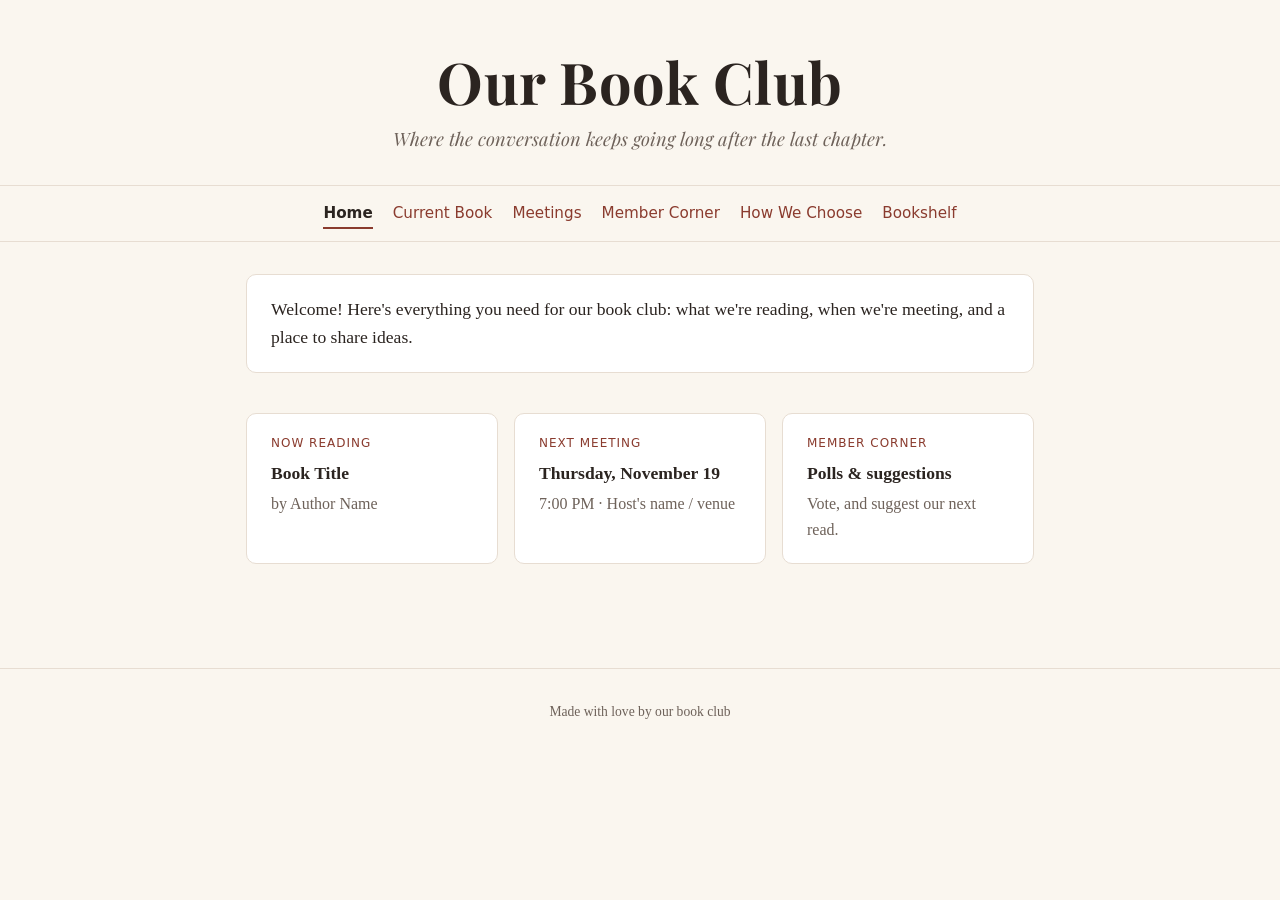
==== public/index.html @ 82c368a5 "Rename Past Books page to Bookshelf Co-Authored-By: Claude Opus 5.5 <noreply@anthropic.com> Claude-S" ====
<!doctype html>
<html lang="en">
<head>
  <meta charset="utf-8">
  <meta name="viewport" content="width=device-width, initial-scale=1">
  <title>Our Book Club</title>
  <link rel="preconnect" href="https://fonts.googleapis.com">
  <link rel="preconnect" href="https://fonts.gstatic.com" crossorigin>
  <link href="https://fonts.googleapis.com/css2?family=Playfair+Display:ital,wght@0,700;1,400&display=swap" rel="stylesheet">
  <link rel="stylesheet" href="style.css">
</head>
<body>
  <header>
    <h1><a href="index.html">Our Book Club</a></h1>
    <p>Where the conversation keeps going long after the last chapter.</p>
  </header>

  <!-- Menu: if you add a page, add a link here on EVERY page -->
  <nav>
    <a href="index.html" class="active" aria-current="page">Home</a>
    <a href="current-book.html">Current Book</a>
    <a href="meetings.html">Meetings</a>
    <a href="member-corner.html">Member Corner</a>
    <a href="how-we-choose.html">How We Choose</a>
    <a href="bookshelf.html">Bookshelf</a>
  </nav>

  <main>
    <section>
      <div class="card welcome">
        <p>Welcome! Here's everything you need for our book club: what we're reading, when we're meeting, and a place to share ideas.</p>
      </div>
    </section>

    <!-- ===== EDIT FOR EACH NEW BOOK / MEETING: quick summary ===== -->
    <section>
      <div class="grid">
        <a class="card link-card" href="current-book.html">
          <span class="label">Now reading</span>
          <h3>Book Title</h3>
          <p>by Author Name</p>
        </a>
        <a class="card link-card" href="meetings.html">
          <span class="label">Next meeting</span>
          <h3>Thursday, November 19</h3>
          <p>7:00 PM · Host's name / venue</p>
        </a>
        <a class="card link-card" href="member-corner.html">
          <span class="label">Member Corner</span>
          <h3>Polls &amp; suggestions</h3>
          <p>Vote, and suggest our next read.</p>
        </a>
      </div>
    </section>
  </main>

  <footer>Made with love by our book club</footer>
</body>
</html>
---- public/style.css ----
:root {
  --bg: #faf6ef;
  --card: #ffffff;
  --ink: #2b2420;
  --muted: #6e625a;
  --accent: #8a3b2e;
  --accent-soft: #f3e4dc;
  --line: #e7ddd2;
}
@media (prefers-color-scheme: dark) {
  :root {
    --bg: #1d1916;
    --card: #27211d;
    --ink: #f1e9e1;
    --muted: #b3a597;
    --accent: #e0907c;
    --accent-soft: #3a2a24;
    --line: #3b322c;
  }
}
* { box-sizing: border-box; }
body {
  margin: 0;
  background: var(--bg);
  color: var(--ink);
  font-family: Georgia, "Times New Roman", serif;
  line-height: 1.6;
}
header {
  text-align: center;
  padding: 3rem 1rem 2rem;
  border-bottom: 1px solid var(--line);
}
header h1 {
  margin: 0;
  font-family: "Playfair Display", Georgia, serif;
  font-weight: 700;
  font-size: clamp(2.4rem, 7vw, 3.6rem);
  letter-spacing: 0.5px;
  line-height: 1.15;
}
header p {
  margin: 0.6rem 0 0;
  font-family: "Playfair Display", Georgia, serif;
  font-style: italic;
  font-size: 1.15rem;
  color: var(--muted);
}
nav {
  display: flex; flex-wrap: wrap; justify-content: center; gap: 0.25rem 1.25rem;
  padding: 0.75rem 1rem; border-bottom: 1px solid var(--line);
  font-family: system-ui, sans-serif; font-size: 0.95rem;
}
nav a { color: var(--accent); text-decoration: none; }
nav a:hover { text-decoration: underline; }
main { max-width: 820px; margin: 0 auto; padding: 2rem 16px 4rem; }
section { margin-bottom: 2.5rem; }
h2 {
  font-size: 1.5rem; margin: 0 0 1rem;
  border-bottom: 2px solid var(--accent-soft); padding-bottom: 0.3rem;
}
.card {
  background: var(--card); border: 1px solid var(--line);
  border-radius: 10px; padding: 1.25rem 1.5rem;
}
.book { display: flex; gap: 1.5rem; align-items: flex-start; }
.cover {
  flex: 0 0 120px; height: 180px; border-radius: 6px;
  background: var(--accent-soft); display: flex; align-items: center;
  justify-content: center; color: var(--muted); font-size: 0.85rem; text-align: center;
}
.cover img { width: 100%; height: 100%; object-fit: cover; border-radius: 6px; }
.book h3 { margin: 0; font-size: 1.4rem; }
.book .author { color: var(--muted); margin: 0.2rem 0 0.8rem; }
.details { list-style: none; padding: 0; margin: 0; font-family: system-ui, sans-serif; font-size: 0.95rem; }
.details li { padding: 0.35rem 0; border-bottom: 1px dashed var(--line); }
.details li:last-child { border-bottom: none; }
.details strong { display: inline-block; min-width: 90px; color: var(--muted); font-weight: 600; }
.grid { display: grid; grid-template-columns: repeat(auto-fit, minmax(220px, 1fr)); gap: 1rem; }
.grid .card h3 { margin-top: 0; font-size: 1.1rem; }
table { width: 100%; border-collapse: collapse; font-family: system-ui, sans-serif; font-size: 0.95rem; }
th, td { text-align: left; padding: 0.5rem; border-bottom: 1px solid var(--line); }
th { color: var(--muted); font-weight: 600; }
footer { text-align: center; color: var(--muted); font-size: 0.85rem; padding: 2rem 1rem; border-top: 1px solid var(--line); }
@media (max-width: 560px) {
  .book { flex-direction: column; }
  .cover { width: 120px; }
}

/* ---- Multi-page additions ---- */
header h1 a { color: inherit; text-decoration: none; }
nav a { padding: 0.15rem 0; border-bottom: 2px solid transparent; }
nav a.active { color: var(--ink); font-weight: 600; border-bottom-color: var(--accent); }
nav a.active:hover { text-decoration: none; }
.welcome p { margin: 0; font-size: 1.1rem; }
a.link-card { display: block; color: inherit; text-decoration: none; transition: border-color 0.15s, transform 0.15s; }
a.link-card:hover { border-color: var(--accent); transform: translateY(-2px); }
.link-card .label {
  display: block; font-family: system-ui, sans-serif; font-size: 0.75rem;
  text-transform: uppercase; letter-spacing: 1px; color: var(--accent); margin-bottom: 0.4rem;
}
.link-card h3 { margin: 0 0 0.25rem; }
.link-card p { margin: 0; color: var(--muted); }
/* Google Forms embeds */
.card iframe { display: block; width: 100%; min-height: 500px; border: 0; }
.form-fallback { font-family: system-ui, sans-serif; font-size: 0.9rem; color: var(--muted); margin-bottom: 0; }
.form-fallback a { color: var(--accent); }
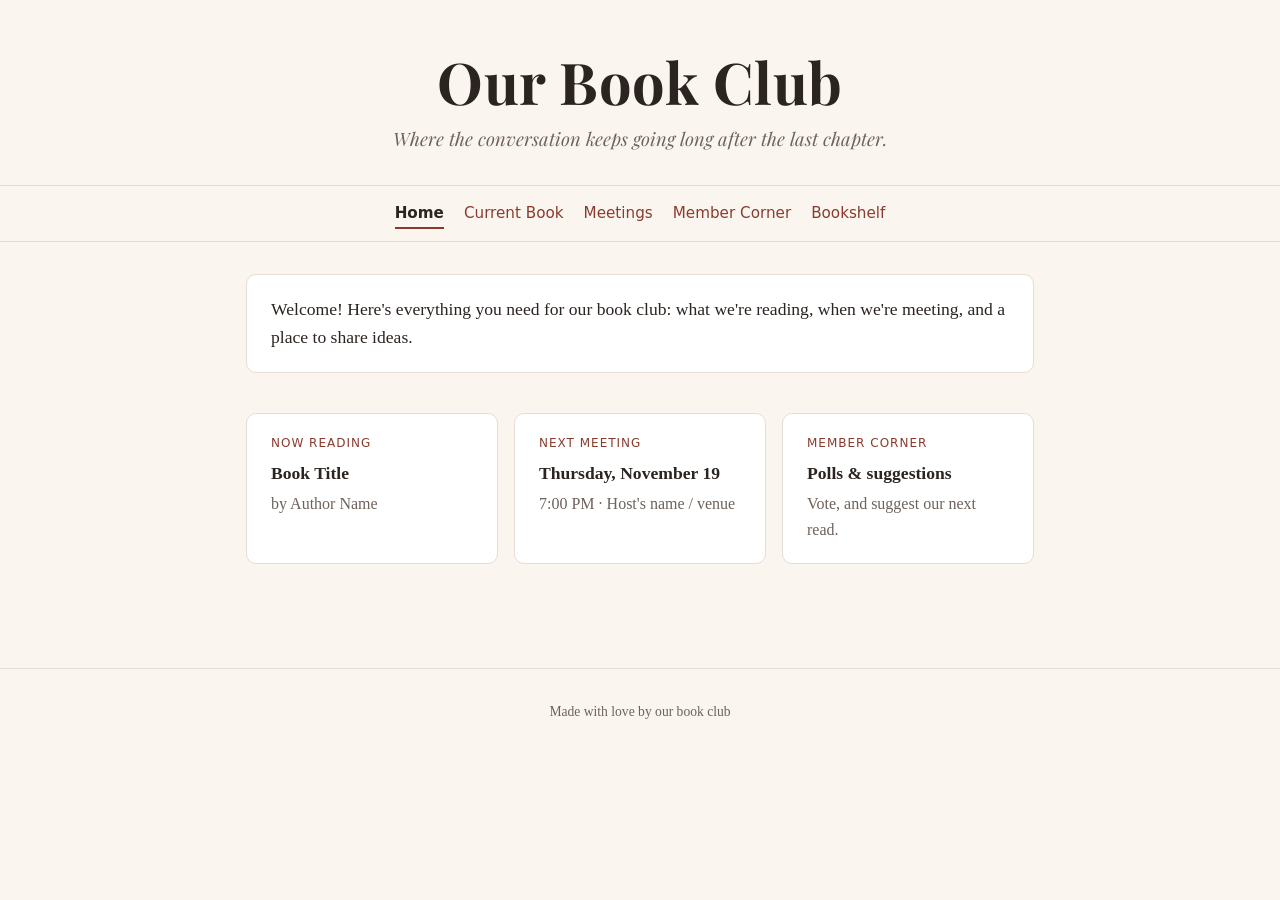
==== commit d2bd2ac1: "Remove How We Choose page Co-Authored-By: Claude Opus 5.5 <noreply@anthropic.com> Claude-Session: ht" ====
--- a/public/index.html
+++ b/public/index.html
@@ -21,7 +21,6 @@
     <a href="current-book.html">Current Book</a>
     <a href="meetings.html">Meetings</a>
     <a href="member-corner.html">Member Corner</a>
-    <a href="how-we-choose.html">How We Choose</a>
     <a href="bookshelf.html">Bookshelf</a>
   </nav>
 
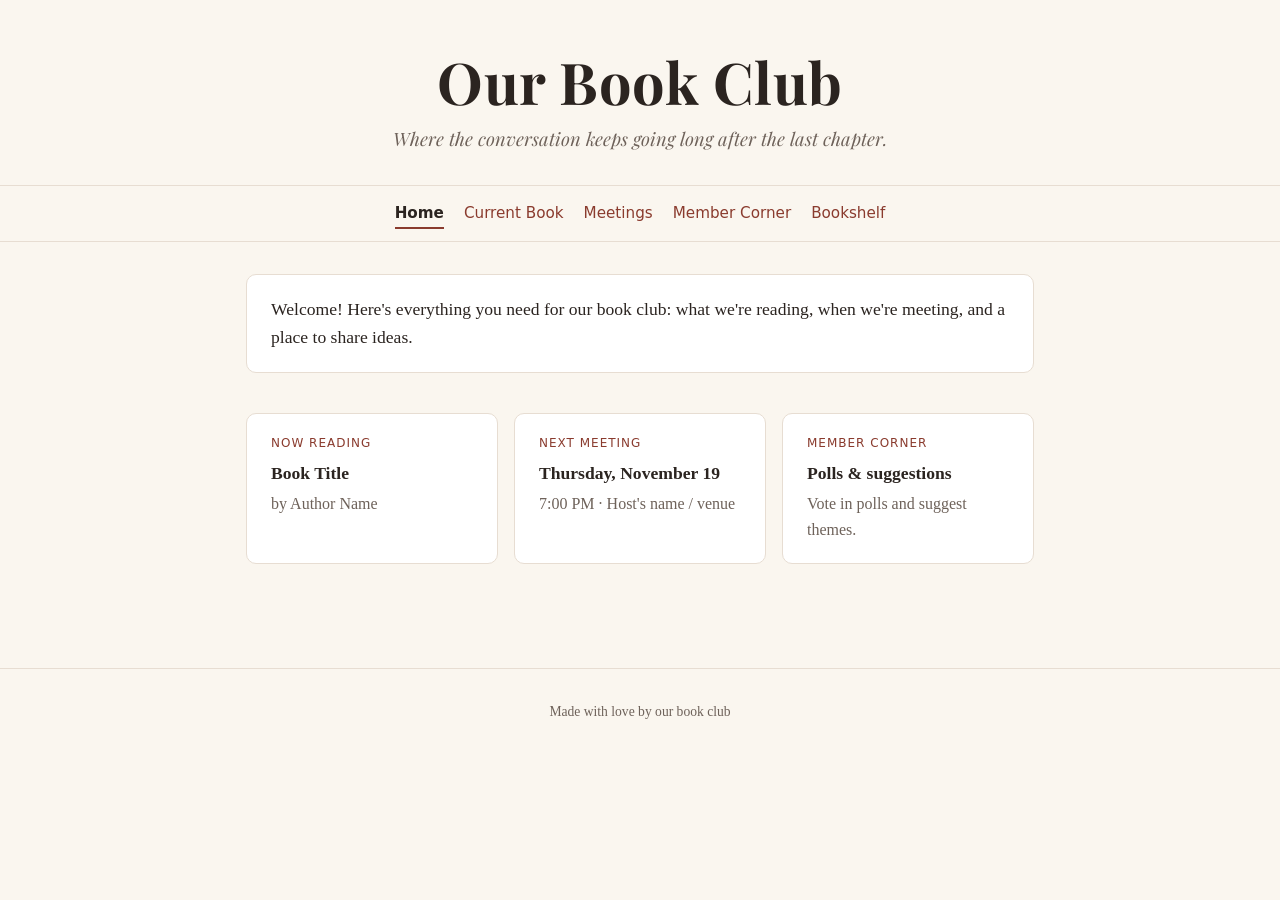
==== commit 19c8fbef: "Change Suggest a Book to Suggest a Theme Co-Authored-By: Claude Opus 5.5 <noreply@anthropic.com> Cla" ====
--- a/public/index.html
+++ b/public/index.html
@@ -47,7 +47,7 @@
         <a class="card link-card" href="member-corner.html">
           <span class="label">Member Corner</span>
           <h3>Polls &amp; suggestions</h3>
-          <p>Vote, and suggest our next read.</p>
+          <p>Vote in polls and suggest themes.</p>
         </a>
       </div>
     </section>
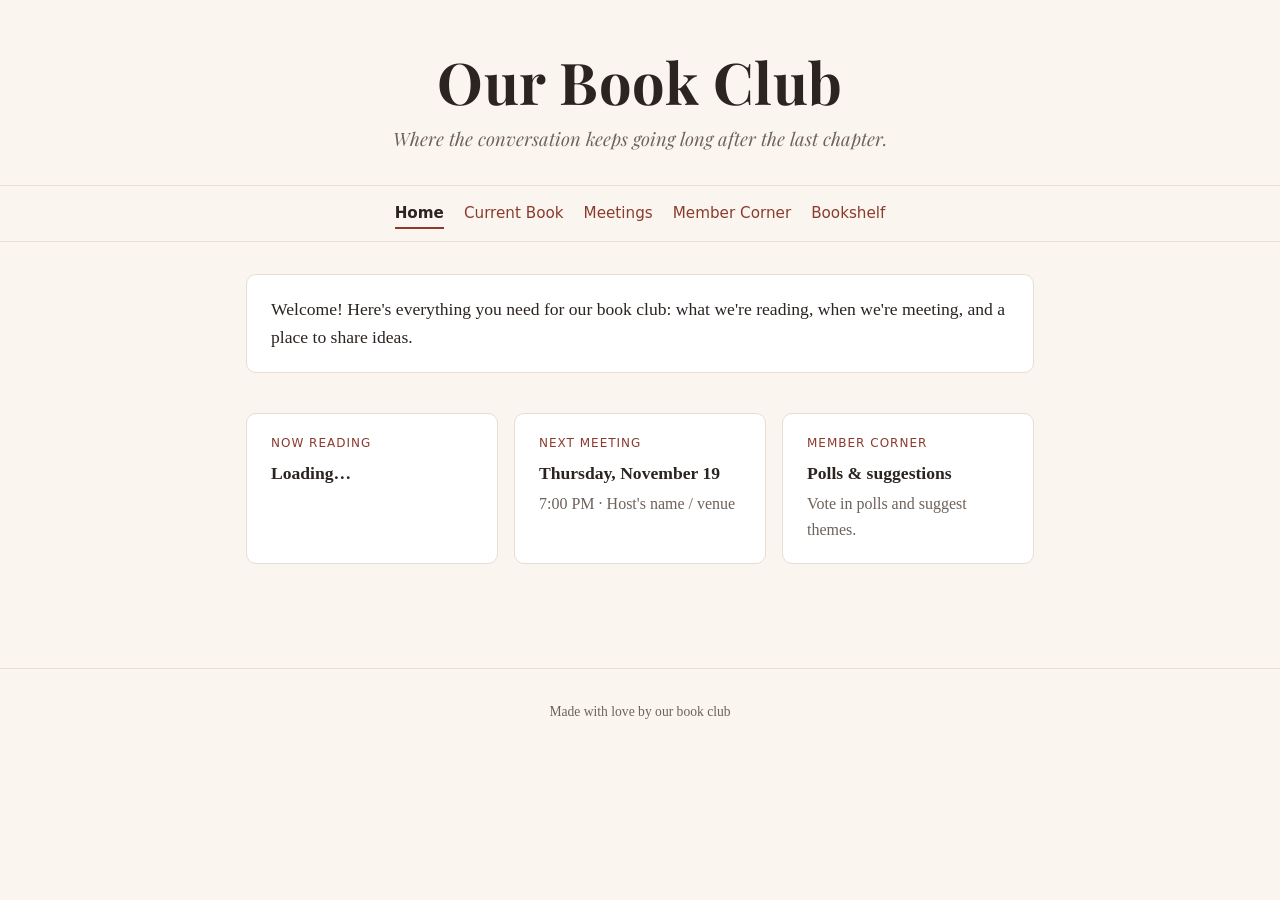
==== commit 9fba08e2: "Current Book page and Home card read the N book from the sheet Co-Authored-By: Claude Opus 5.5 <nore" ====
--- a/public/index.html
+++ b/public/index.html
@@ -31,13 +31,14 @@
       </div>
     </section>
 
-    <!-- ===== EDIT FOR EACH NEW BOOK / MEETING: quick summary ===== -->
+    <!-- ===== EDIT FOR EACH MEETING: next meeting card (the book card updates itself) ===== -->
     <section>
       <div class="grid">
-        <a class="card link-card" href="current-book.html">
+        <!-- "Now reading" fills in automatically from the Google Sheet (Finished = N) -->
+        <a class="card link-card" id="now-reading" href="current-book.html">
           <span class="label">Now reading</span>
-          <h3>Book Title</h3>
-          <p>by Author Name</p>
+          <h3>Loading…</h3>
+          <p></p>
         </a>
         <a class="card link-card" href="meetings.html">
           <span class="label">Next meeting</span>
@@ -53,6 +54,8 @@
     </section>
   </main>
 
+  <script src="books.js"></script>
+  <script src="current-book.js"></script>
   <footer>Made with love by our book club</footer>
 </body>
 </html>
--- a/public/style.css
+++ b/public/style.css
@@ -105,3 +105,37 @@
 .card iframe { display: block; width: 100%; min-height: 500px; border: 0; }
 .form-fallback { font-family: system-ui, sans-serif; font-size: 0.9rem; color: var(--muted); margin-bottom: 0; }
 .form-fallback a { color: var(--accent); }
+
+/* ---- Bookshelf ---- */
+.shelf-intro { color: var(--muted); font-style: italic; margin: -0.5rem 0 1.5rem; }
+.shelf {
+  display: grid; grid-template-columns: repeat(auto-fill, minmax(140px, 1fr));
+  gap: 2rem 1.25rem;
+}
+.shelf-status { grid-column: 1 / -1; color: var(--muted); font-family: system-ui, sans-serif; }
+.shelf-book { text-align: center; }
+.shelf-cover {
+  aspect-ratio: 2 / 3; width: 100%; border-radius: 4px; overflow: hidden;
+  box-shadow: 0 6px 14px rgba(0,0,0,0.18), 0 1px 3px rgba(0,0,0,0.12);
+  border-bottom: 6px solid #7a5a3c; /* the shelf ledge */
+  background: var(--accent-soft);
+}
+.shelf-cover img { width: 100%; height: 100%; object-fit: cover; display: block; }
+.spine {
+  width: 100%; height: 100%; display: flex; flex-direction: column; justify-content: center;
+  align-items: center; gap: 0.5rem; padding: 0.75rem; color: #fff8ef; text-align: center;
+  background-image: linear-gradient(90deg, rgba(0,0,0,0.18), rgba(255,255,255,0.06) 12%, rgba(0,0,0,0) 30%);
+}
+.spine-title { font-family: "Playfair Display", Georgia, serif; font-weight: 700; font-size: 1rem; line-height: 1.2; }
+.spine-author { font-family: system-ui, sans-serif; font-size: 0.75rem; opacity: 0.85; }
+.shelf-book h3 { font-size: 1rem; margin: 0.75rem 0 0.15rem; line-height: 1.3; }
+.shelf-author { margin: 0; color: var(--muted); font-size: 0.9rem; }
+.shelf-finished, .shelf-notes {
+  margin: 0.25rem 0 0; font-family: system-ui, sans-serif; font-size: 0.8rem; color: var(--muted);
+}
+.shelf-notes { font-style: italic; }
+.shelf-reading {
+  display: inline-block; margin: 0.4rem 0 0; padding: 0.1rem 0.55rem; border-radius: 999px;
+  background: var(--accent-soft); color: var(--accent);
+  font-family: system-ui, sans-serif; font-size: 0.75rem; font-weight: 600;
+}
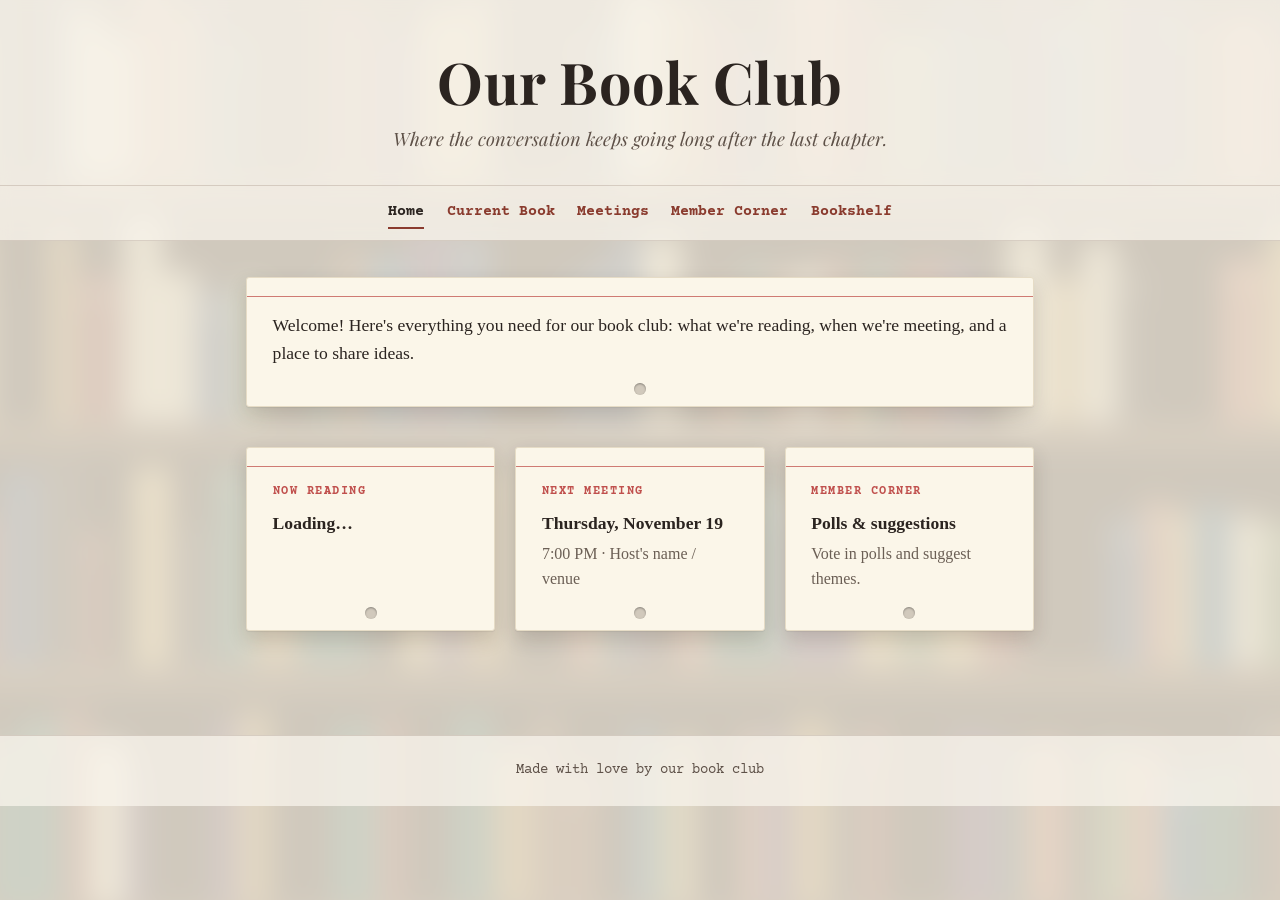
==== commit 521d378d: "New look: blurred bookshelf background and library catalog cards Co-Authored-By: Claude Opus 5.5 <no" ====
--- a/public/index.html
+++ b/public/index.html
@@ -6,7 +6,7 @@
   <title>Our Book Club</title>
   <link rel="preconnect" href="https://fonts.googleapis.com">
   <link rel="preconnect" href="https://fonts.gstatic.com" crossorigin>
-  <link href="https://fonts.googleapis.com/css2?family=Playfair+Display:ital,wght@0,700;1,400&display=swap" rel="stylesheet">
+  <link href="https://fonts.googleapis.com/css2?family=Courier+Prime:wght@400;700&family=Playfair+Display:ital,wght@0,700;1,400&display=swap" rel="stylesheet">
   <link rel="stylesheet" href="style.css">
 </head>
 <body>
--- a/public/style.css
+++ b/public/style.css
@@ -1,35 +1,75 @@
+/* =========================================================
+   Our Book Club: "library catalog card" theme
+   - Page: a soft, out-of-focus bookshelf in the background
+   - Info boxes: cream catalog cards with a red rule and a punched hole
+   ========================================================= */
 :root {
-  --bg: #faf6ef;
-  --card: #ffffff;
-  --ink: #2b2420;
-  --muted: #6e625a;
-  --accent: #8a3b2e;
-  --accent-soft: #f3e4dc;
-  --line: #e7ddd2;
+  /* Page (outside the cards) */
+  --page-ink: #2b2420;
+  --page-muted: #5e5148;
+  --page-accent: #8a3b2e;
+  --veil: rgba(246, 240, 228, 0.80);     /* softens the blurred shelf */
+  --glass: rgba(250, 246, 238, 0.72);    /* header / menu panel */
+  --glass-line: rgba(90, 64, 48, 0.18);
+
+  /* Catalog cards: always cream paper with dark ink, in light and dark mode */
+  --paper: #fbf6e9;
+  --paper-edge: #e6dcc6;
+  --paper-ink: #2b2420;
+  --paper-muted: #6b5f55;
+  --card-red: #c0504d;
+  --type: "Courier Prime", "Courier New", monospace;
+
+  /* Used inside content */
+  --ink: var(--page-ink);
+  --muted: var(--page-muted);
+  --accent: var(--page-accent);
+  --accent-soft: #efe2cf;
+  --line: #e2d6c0;
+  --card: var(--paper);
 }
 @media (prefers-color-scheme: dark) {
   :root {
-    --bg: #1d1916;
-    --card: #27211d;
-    --ink: #f1e9e1;
-    --muted: #b3a597;
-    --accent: #e0907c;
+    --page-ink: #f1e9e1;
+    --page-muted: #c9bcae;
+    --page-accent: #e8a08c;
+    --veil: rgba(26, 21, 18, 0.84);
+    --glass: rgba(30, 24, 20, 0.66);
+    --glass-line: rgba(241, 233, 225, 0.12);
     --accent-soft: #3a2a24;
     --line: #3b322c;
   }
 }
+
 * { box-sizing: border-box; }
+html { background: #2a201a; }
 body {
   margin: 0;
-  background: var(--bg);
   color: var(--ink);
   font-family: Georgia, "Times New Roman", serif;
   line-height: 1.6;
-}
+  position: relative;
+  min-height: 100vh;
+  background: transparent;
+}
+
+/* Blurred bookshelf + soft veil, fixed behind everything */
+body::before, body::after {
+  content: ""; position: fixed; inset: 0; z-index: -1; pointer-events: none;
+}
+body::before {
+  background: url("bg-shelf.svg") center / cover no-repeat;
+  filter: blur(14px) saturate(0.85);
+  transform: scale(1.08); /* hides the soft edges the blur creates */
+}
+body::after { background: var(--veil); }
+
+/* ---------- Header & menu: frosted panel ---------- */
 header {
   text-align: center;
   padding: 3rem 1rem 2rem;
-  border-bottom: 1px solid var(--line);
+  background: var(--glass);
+  -webkit-backdrop-filter: blur(6px); backdrop-filter: blur(6px);
 }
 header h1 {
   margin: 0;
@@ -39,6 +79,7 @@
   letter-spacing: 0.5px;
   line-height: 1.15;
 }
+header h1 a { color: inherit; text-decoration: none; }
 header p {
   margin: 0.6rem 0 0;
   font-family: "Playfair Display", Georgia, serif;
@@ -47,76 +88,111 @@
   color: var(--muted);
 }
 nav {
-  display: flex; flex-wrap: wrap; justify-content: center; gap: 0.25rem 1.25rem;
-  padding: 0.75rem 1rem; border-bottom: 1px solid var(--line);
-  font-family: system-ui, sans-serif; font-size: 0.95rem;
-}
-nav a { color: var(--accent); text-decoration: none; }
-nav a:hover { text-decoration: underline; }
-main { max-width: 820px; margin: 0 auto; padding: 2rem 16px 4rem; }
+  display: flex; flex-wrap: wrap; justify-content: center; gap: 0.25rem 1.4rem;
+  padding: 0.7rem 16px;
+  background: var(--glass);
+  -webkit-backdrop-filter: blur(6px); backdrop-filter: blur(6px);
+  border-top: 1px solid var(--glass-line);
+  border-bottom: 1px solid var(--glass-line);
+  font-family: var(--type); font-size: 0.95rem; font-weight: 700;
+}
+nav a {
+  color: var(--accent); text-decoration: none;
+  padding: 0.15rem 0; border-bottom: 2px solid transparent;
+}
+nav a:hover { border-bottom-color: currentColor; }
+nav a.active { color: var(--ink); border-bottom-color: var(--accent); }
+
+/* ---------- Page layout ---------- */
+main { max-width: 820px; margin: 0 auto; padding: 2.25rem 16px 4rem; }
 section { margin-bottom: 2.5rem; }
 h2 {
-  font-size: 1.5rem; margin: 0 0 1rem;
-  border-bottom: 2px solid var(--accent-soft); padding-bottom: 0.3rem;
-}
+  font-family: "Playfair Display", Georgia, serif;
+  font-size: 1.55rem; margin: 0 0 1rem;
+  padding-bottom: 0.3rem;
+  border-bottom: 1px solid var(--glass-line);
+}
+main a:not(.link-card) { color: var(--accent); }
+
+/* ---------- Catalog cards ---------- */
 .card {
-  background: var(--card); border: 1px solid var(--line);
-  border-radius: 10px; padding: 1.25rem 1.5rem;
-}
+  /* inside a card, always use paper colors */
+  --ink: var(--paper-ink);
+  --muted: var(--paper-muted);
+  --accent: #8a3b2e;
+  --accent-soft: #efe2cf;
+  --line: #e2d6c0;
+  color: var(--ink);
+  position: relative;
+  background: var(--paper);
+  border: 1px solid var(--paper-edge);
+  border-radius: 3px;
+  padding: 2.1rem 1.6rem 2.4rem;
+  box-shadow: 0 1px 1px rgba(0,0,0,0.06), 0 8px 20px rgba(40, 25, 15, 0.16);
+}
+/* red rule near the top of the card */
+.card::before {
+  content: ""; position: absolute; left: 0; right: 0; top: 1.15rem;
+  height: 0; border-top: 1.5px solid var(--card-red); opacity: 0.75;
+}
+/* punched hole at the bottom center */
+.card::after {
+  content: ""; position: absolute; left: 50%; bottom: 0.7rem;
+  width: 12px; height: 12px; margin-left: -6px; border-radius: 50%;
+  background: rgba(60, 40, 28, 0.22);
+  box-shadow: inset 0 1px 2px rgba(0,0,0,0.35);
+}
+
+/* Small typewriter labels (e.g. "NOW READING") */
+.link-card .label {
+  display: block; font-family: var(--type); font-weight: 700; font-size: 0.78rem;
+  text-transform: uppercase; letter-spacing: 1.5px; color: var(--card-red);
+  margin-bottom: 0.45rem;
+}
+.link-card h3 { margin: 0 0 0.25rem; }
+.link-card p { margin: 0; color: var(--muted); }
+a.link-card { display: block; color: var(--ink); text-decoration: none; transition: transform 0.15s, box-shadow 0.15s; }
+a.link-card:hover { transform: translateY(-3px); box-shadow: 0 1px 1px rgba(0,0,0,0.06), 0 12px 26px rgba(40, 25, 15, 0.22); }
+
+.welcome p { margin: 0; font-size: 1.1rem; }
+.grid { display: grid; grid-template-columns: repeat(auto-fit, minmax(220px, 1fr)); gap: 1.25rem; }
+.grid .card h3 { margin-top: 0; font-size: 1.1rem; }
+
+/* ---------- Current book ---------- */
 .book { display: flex; gap: 1.5rem; align-items: flex-start; }
 .cover {
-  flex: 0 0 120px; height: 180px; border-radius: 6px;
+  flex: 0 0 120px; height: 180px; border-radius: 3px; overflow: hidden;
   background: var(--accent-soft); display: flex; align-items: center;
   justify-content: center; color: var(--muted); font-size: 0.85rem; text-align: center;
-}
-.cover img { width: 100%; height: 100%; object-fit: cover; border-radius: 6px; }
-.book h3 { margin: 0; font-size: 1.4rem; }
-.book .author { color: var(--muted); margin: 0.2rem 0 0.8rem; }
-.details { list-style: none; padding: 0; margin: 0; font-family: system-ui, sans-serif; font-size: 0.95rem; }
-.details li { padding: 0.35rem 0; border-bottom: 1px dashed var(--line); }
+  box-shadow: 0 4px 10px rgba(0,0,0,0.18);
+}
+.cover img { width: 100%; height: 100%; object-fit: cover; display: block; }
+.book h3 { margin: 0; font-size: 1.4rem; font-family: "Playfair Display", Georgia, serif; }
+.book .author { color: var(--muted); margin: 0.2rem 0 0.8rem; font-family: var(--type); }
+
+/* ---------- Meeting details ---------- */
+.details { list-style: none; padding: 0; margin: 0; font-size: 1rem; }
+.details li { padding: 0.4rem 0; border-bottom: 1px dashed var(--line); }
 .details li:last-child { border-bottom: none; }
-.details strong { display: inline-block; min-width: 90px; color: var(--muted); font-weight: 600; }
-.grid { display: grid; grid-template-columns: repeat(auto-fit, minmax(220px, 1fr)); gap: 1rem; }
-.grid .card h3 { margin-top: 0; font-size: 1.1rem; }
-table { width: 100%; border-collapse: collapse; font-family: system-ui, sans-serif; font-size: 0.95rem; }
+.details strong {
+  display: inline-block; min-width: 90px; color: var(--card-red);
+  font-family: var(--type); font-weight: 700; text-transform: uppercase;
+  font-size: 0.82rem; letter-spacing: 1px;
+}
+
+/* ---------- Tables ---------- */
+table { width: 100%; border-collapse: collapse; }
 th, td { text-align: left; padding: 0.5rem; border-bottom: 1px solid var(--line); }
-th { color: var(--muted); font-weight: 600; }
-footer { text-align: center; color: var(--muted); font-size: 0.85rem; padding: 2rem 1rem; border-top: 1px solid var(--line); }
-@media (max-width: 560px) {
-  .book { flex-direction: column; }
-  .cover { width: 120px; }
-}
-
-/* ---- Multi-page additions ---- */
-header h1 a { color: inherit; text-decoration: none; }
-nav a { padding: 0.15rem 0; border-bottom: 2px solid transparent; }
-nav a.active { color: var(--ink); font-weight: 600; border-bottom-color: var(--accent); }
-nav a.active:hover { text-decoration: none; }
-.welcome p { margin: 0; font-size: 1.1rem; }
-a.link-card { display: block; color: inherit; text-decoration: none; transition: border-color 0.15s, transform 0.15s; }
-a.link-card:hover { border-color: var(--accent); transform: translateY(-2px); }
-.link-card .label {
-  display: block; font-family: system-ui, sans-serif; font-size: 0.75rem;
-  text-transform: uppercase; letter-spacing: 1px; color: var(--accent); margin-bottom: 0.4rem;
-}
-.link-card h3 { margin: 0 0 0.25rem; }
-.link-card p { margin: 0; color: var(--muted); }
-/* Google Forms embeds */
-.card iframe { display: block; width: 100%; min-height: 500px; border: 0; }
-.form-fallback { font-family: system-ui, sans-serif; font-size: 0.9rem; color: var(--muted); margin-bottom: 0; }
-.form-fallback a { color: var(--accent); }
-
-/* ---- Bookshelf ---- */
+th { color: var(--card-red); font-family: var(--type); font-weight: 700; text-transform: uppercase; font-size: 0.82rem; letter-spacing: 1px; }
+
+/* ---------- Bookshelf ---------- */
 .shelf-intro { color: var(--muted); font-style: italic; margin: -0.5rem 0 1.5rem; }
-.shelf {
-  display: grid; grid-template-columns: repeat(auto-fill, minmax(140px, 1fr));
-  gap: 2rem 1.25rem;
-}
-.shelf-status { grid-column: 1 / -1; color: var(--muted); font-family: system-ui, sans-serif; }
+.shelf { display: grid; grid-template-columns: repeat(auto-fill, minmax(140px, 1fr)); gap: 2rem 1.25rem; }
+.shelf-status { grid-column: 1 / -1; color: var(--muted); font-family: var(--type); }
 .shelf-book { text-align: center; }
 .shelf-cover {
-  aspect-ratio: 2 / 3; width: 100%; border-radius: 4px; overflow: hidden;
-  box-shadow: 0 6px 14px rgba(0,0,0,0.18), 0 1px 3px rgba(0,0,0,0.12);
+  aspect-ratio: 2 / 3; width: 100%; border-radius: 3px; overflow: hidden;
+  box-shadow: 0 8px 18px rgba(0,0,0,0.28), 0 1px 3px rgba(0,0,0,0.15);
   border-bottom: 6px solid #7a5a3c; /* the shelf ledge */
   background: var(--accent-soft);
 }
@@ -127,15 +203,41 @@
   background-image: linear-gradient(90deg, rgba(0,0,0,0.18), rgba(255,255,255,0.06) 12%, rgba(0,0,0,0) 30%);
 }
 .spine-title { font-family: "Playfair Display", Georgia, serif; font-weight: 700; font-size: 1rem; line-height: 1.2; }
-.spine-author { font-family: system-ui, sans-serif; font-size: 0.75rem; opacity: 0.85; }
+.spine-author { font-family: var(--type); font-size: 0.75rem; opacity: 0.85; }
 .shelf-book h3 { font-size: 1rem; margin: 0.75rem 0 0.15rem; line-height: 1.3; }
 .shelf-author { margin: 0; color: var(--muted); font-size: 0.9rem; }
-.shelf-finished, .shelf-notes {
-  margin: 0.25rem 0 0; font-family: system-ui, sans-serif; font-size: 0.8rem; color: var(--muted);
-}
-.shelf-notes { font-style: italic; }
+.shelf-finished, .shelf-notes { margin: 0.25rem 0 0; font-family: var(--type); font-size: 0.8rem; color: var(--muted); }
+.shelf-notes { font-style: italic; font-family: Georgia, serif; }
 .shelf-reading {
-  display: inline-block; margin: 0.4rem 0 0; padding: 0.1rem 0.55rem; border-radius: 999px;
-  background: var(--accent-soft); color: var(--accent);
-  font-family: system-ui, sans-serif; font-size: 0.75rem; font-weight: 600;
-}
+  display: inline-block; margin: 0.4rem 0 0; padding: 0.1rem 0.55rem; border-radius: 2px;
+  background: var(--paper); color: var(--card-red); border: 1px solid var(--card-red);
+  font-family: var(--type); font-size: 0.68rem; font-weight: 700; text-transform: uppercase; letter-spacing: 0.5px; white-space: nowrap;
+}
+
+/* ---------- Ebook / audiobook links ---------- */
+.format-links { display: flex; flex-wrap: wrap; gap: 0.5rem; margin-top: 0.75rem; }
+.shelf-book .format-links { justify-content: center; margin-top: 0.5rem; }
+main a.format-link {
+  display: inline-block; padding: 0.3rem 0.75rem; border-radius: 2px;
+  border: 1px solid var(--accent); color: var(--accent); background: var(--paper); text-decoration: none;
+  font-family: var(--type); font-size: 0.85rem; font-weight: 700;
+}
+.shelf-book a.format-link { padding: 0.2rem 0.5rem; font-size: 0.75rem; color: #8a3b2e; border-color: #8a3b2e; }
+main a.format-link:hover { background: #8a3b2e; color: var(--paper); }
+
+/* ---------- Google Forms ---------- */
+.card iframe { display: block; width: 100%; min-height: 500px; border: 0; background: #fff; }
+.form-fallback { font-family: var(--type); font-size: 0.85rem; color: var(--muted); margin-bottom: 0; }
+
+/* ---------- Footer ---------- */
+footer {
+  text-align: center; color: var(--muted); font-size: 0.85rem; padding: 1.5rem 1rem;
+  font-family: var(--type);
+  background: var(--glass); border-top: 1px solid var(--glass-line);
+}
+
+@media (max-width: 560px) {
+  .book { flex-direction: column; }
+  .cover { width: 120px; }
+  .card { padding: 2rem 1.2rem 2.3rem; }
+}
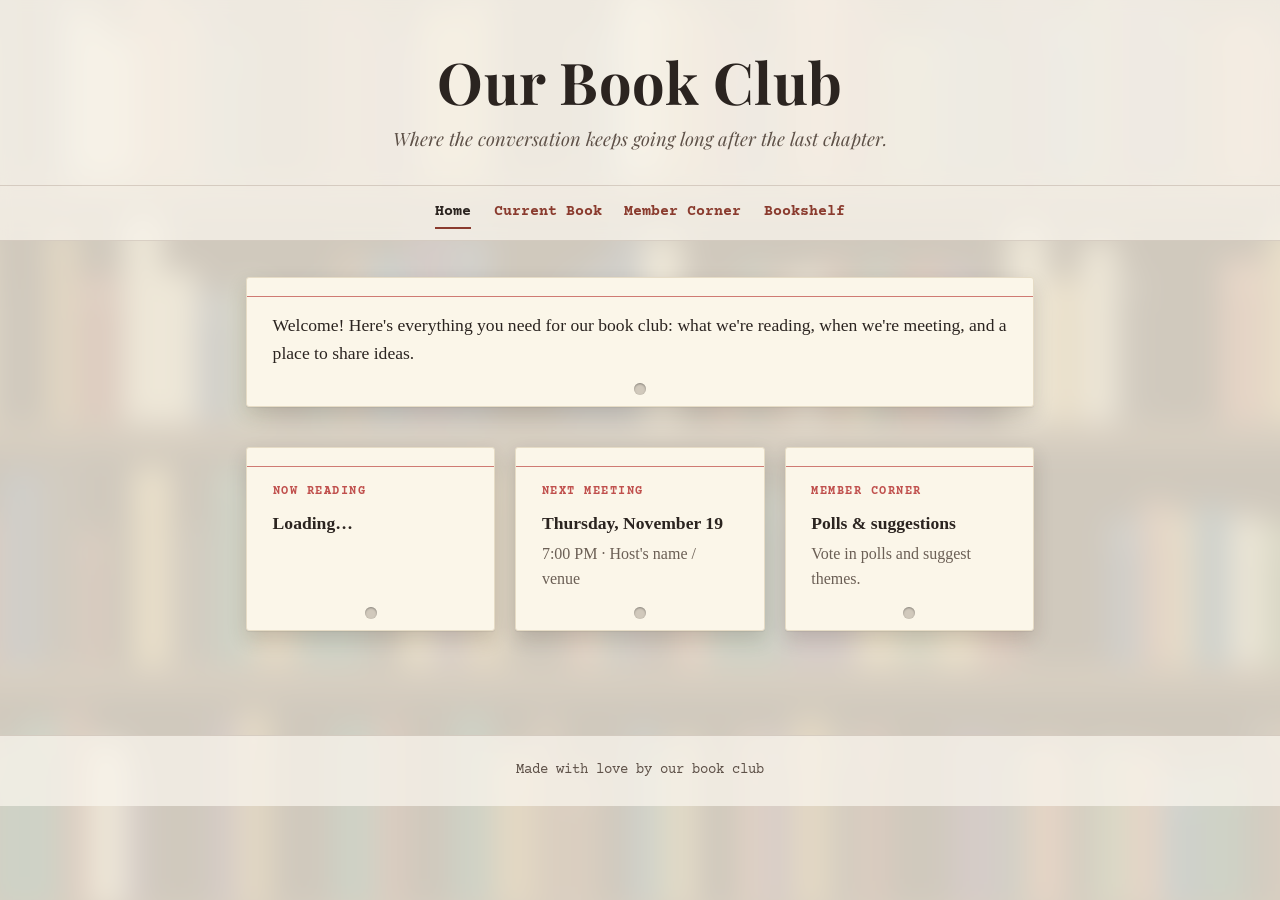
==== commit adf4cca1: "Remove Meetings page; next meeting stays as a Home page card Co-Authored-By: Claude Opus 5.5 <norepl" ====
--- a/public/index.html
+++ b/public/index.html
@@ -19,7 +19,6 @@
   <nav>
     <a href="index.html" class="active" aria-current="page">Home</a>
     <a href="current-book.html">Current Book</a>
-    <a href="meetings.html">Meetings</a>
     <a href="member-corner.html">Member Corner</a>
     <a href="bookshelf.html">Bookshelf</a>
   </nav>
@@ -40,11 +39,12 @@
           <h3>Loading…</h3>
           <p></p>
         </a>
-        <a class="card link-card" href="meetings.html">
+        <!-- NEXT MEETING: edit the date, time and place below -->
+        <div class="card link-card">
           <span class="label">Next meeting</span>
           <h3>Thursday, November 19</h3>
           <p>7:00 PM · Host's name / venue</p>
-        </a>
+        </div>
         <a class="card link-card" href="member-corner.html">
           <span class="label">Member Corner</span>
           <h3>Polls &amp; suggestions</h3>
--- a/public/style.css
+++ b/public/style.css
@@ -160,13 +160,16 @@
 
 /* ---------- Current book ---------- */
 .book { display: flex; gap: 1.5rem; align-items: flex-start; }
+/* Book cover: fixed width, natural height so the whole cover shows */
 .cover {
-  flex: 0 0 120px; height: 180px; border-radius: 3px; overflow: hidden;
+  flex: 0 0 auto; width: 150px; aspect-ratio: 2 / 3; border-radius: 3px; overflow: hidden;
   background: var(--accent-soft); display: flex; align-items: center;
   justify-content: center; color: var(--muted); font-size: 0.85rem; text-align: center;
   box-shadow: 0 4px 10px rgba(0,0,0,0.18);
 }
-.cover img { width: 100%; height: 100%; object-fit: cover; display: block; }
+.cover:has(img) { aspect-ratio: auto; height: auto; }
+.cover img { width: 100%; height: auto; display: block; }
+.book > div:last-child { flex: 1 1 auto; min-width: 0; }
 .book h3 { margin: 0; font-size: 1.4rem; font-family: "Playfair Display", Georgia, serif; }
 .book .author { color: var(--muted); margin: 0.2rem 0 0.8rem; font-family: var(--type); }
 
@@ -214,17 +217,6 @@
   font-family: var(--type); font-size: 0.68rem; font-weight: 700; text-transform: uppercase; letter-spacing: 0.5px; white-space: nowrap;
 }
 
-/* ---------- Ebook / audiobook links ---------- */
-.format-links { display: flex; flex-wrap: wrap; gap: 0.5rem; margin-top: 0.75rem; }
-.shelf-book .format-links { justify-content: center; margin-top: 0.5rem; }
-main a.format-link {
-  display: inline-block; padding: 0.3rem 0.75rem; border-radius: 2px;
-  border: 1px solid var(--accent); color: var(--accent); background: var(--paper); text-decoration: none;
-  font-family: var(--type); font-size: 0.85rem; font-weight: 700;
-}
-.shelf-book a.format-link { padding: 0.2rem 0.5rem; font-size: 0.75rem; color: #8a3b2e; border-color: #8a3b2e; }
-main a.format-link:hover { background: #8a3b2e; color: var(--paper); }
-
 /* ---------- Google Forms ---------- */
 .card iframe { display: block; width: 100%; min-height: 500px; border: 0; background: #fff; }
 .form-fallback { font-family: var(--type); font-size: 0.85rem; color: var(--muted); margin-bottom: 0; }
@@ -237,7 +229,8 @@
 }
 
 @media (max-width: 560px) {
-  .book { flex-direction: column; }
-  .cover { width: 120px; }
+  .book { gap: 1rem; }               /* keep cover on the left, info on the right */
+  .cover { width: 105px; }
+  .book h3 { font-size: 1.2rem; }
   .card { padding: 2rem 1.2rem 2.3rem; }
 }
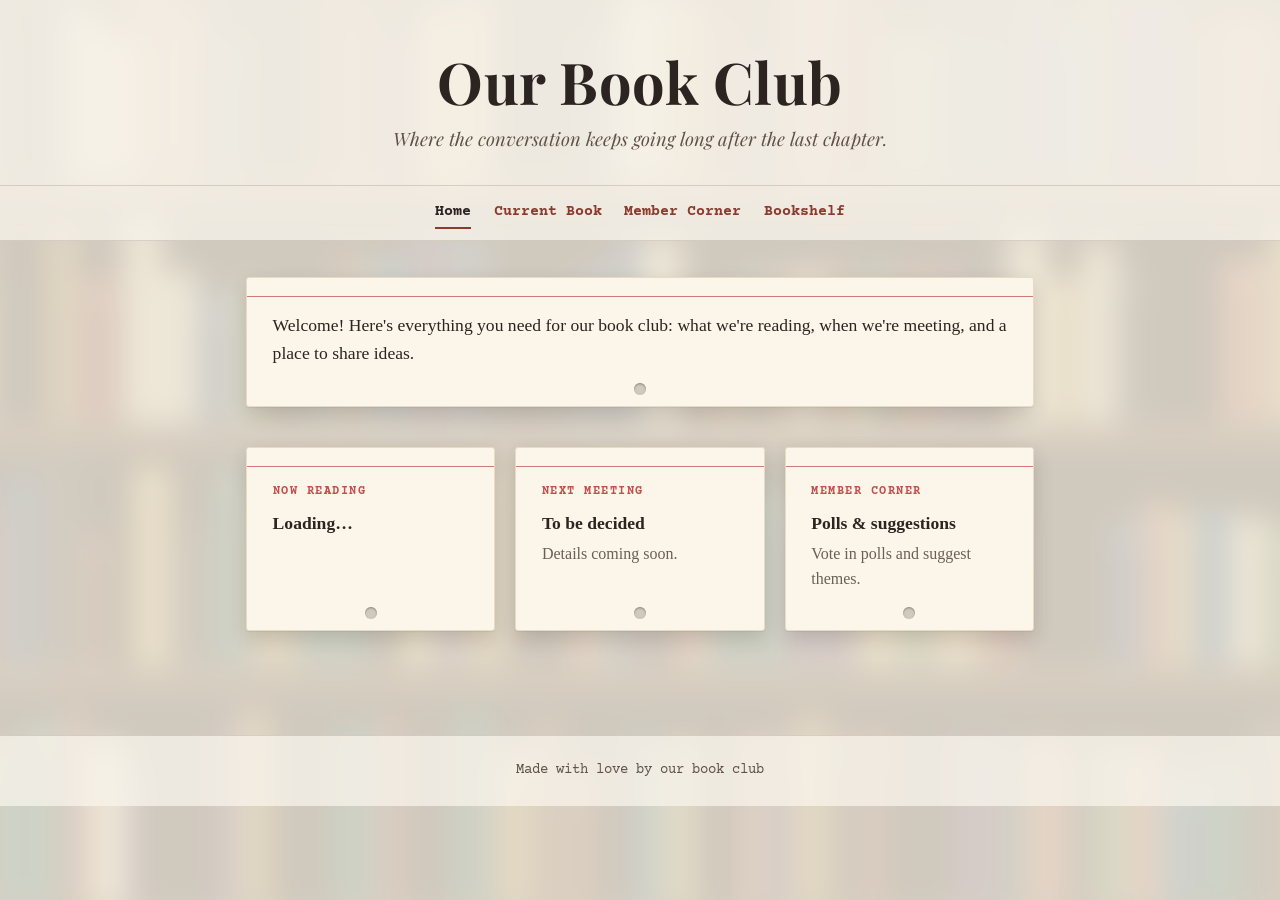
==== commit 8f370ffc: "Next meeting: to be decided Co-Authored-By: Claude Opus 5.5 <noreply@anthropic.com> Claude-Session: " ====
--- a/public/index.html
+++ b/public/index.html
@@ -42,8 +42,8 @@
         <!-- NEXT MEETING: edit the date, time and place below -->
         <div class="card link-card">
           <span class="label">Next meeting</span>
-          <h3>Thursday, November 19</h3>
-          <p>7:00 PM · Host's name / venue</p>
+          <h3>To be decided</h3>
+          <p>Details coming soon.</p>
         </div>
         <a class="card link-card" href="member-corner.html">
           <span class="label">Member Corner</span>
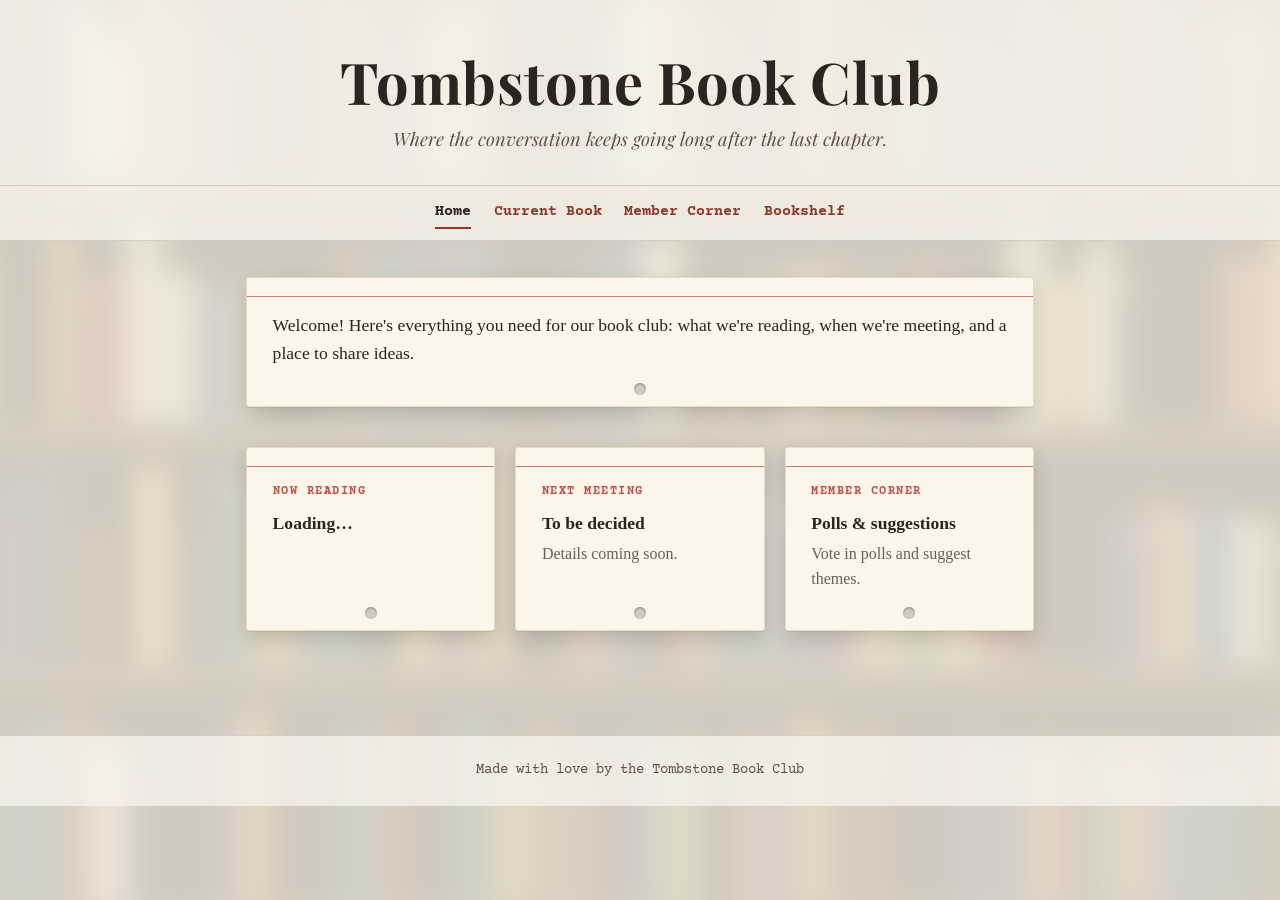
==== commit 53e09641: "Rename site to Tombstone Book Club Co-Authored-By: Claude Opus 5.5 <noreply@anthropic.com> Claude-Se" ====
--- a/public/index.html
+++ b/public/index.html
@@ -3,7 +3,7 @@
 <head>
   <meta charset="utf-8">
   <meta name="viewport" content="width=device-width, initial-scale=1">
-  <title>Our Book Club</title>
+  <title>Tombstone Book Club</title>
   <link rel="preconnect" href="https://fonts.googleapis.com">
   <link rel="preconnect" href="https://fonts.gstatic.com" crossorigin>
   <link href="https://fonts.googleapis.com/css2?family=Courier+Prime:wght@400;700&family=Playfair+Display:ital,wght@0,700;1,400&display=swap" rel="stylesheet">
@@ -11,7 +11,7 @@
 </head>
 <body>
   <header>
-    <h1><a href="index.html">Our Book Club</a></h1>
+    <h1><a href="index.html">Tombstone Book Club</a></h1>
     <p>Where the conversation keeps going long after the last chapter.</p>
   </header>
 
@@ -56,6 +56,6 @@
 
   <script src="books.js"></script>
   <script src="current-book.js"></script>
-  <footer>Made with love by our book club</footer>
+  <footer>Made with love by the Tombstone Book Club</footer>
 </body>
 </html>
--- a/public/style.css
+++ b/public/style.css
@@ -1,5 +1,5 @@
 /* =========================================================
-   Our Book Club: "library catalog card" theme
+   Tombstone Book Club: "library catalog card" theme
    - Page: a soft, out-of-focus bookshelf in the background
    - Info boxes: cream catalog cards with a red rule and a punched hole
    ========================================================= */
